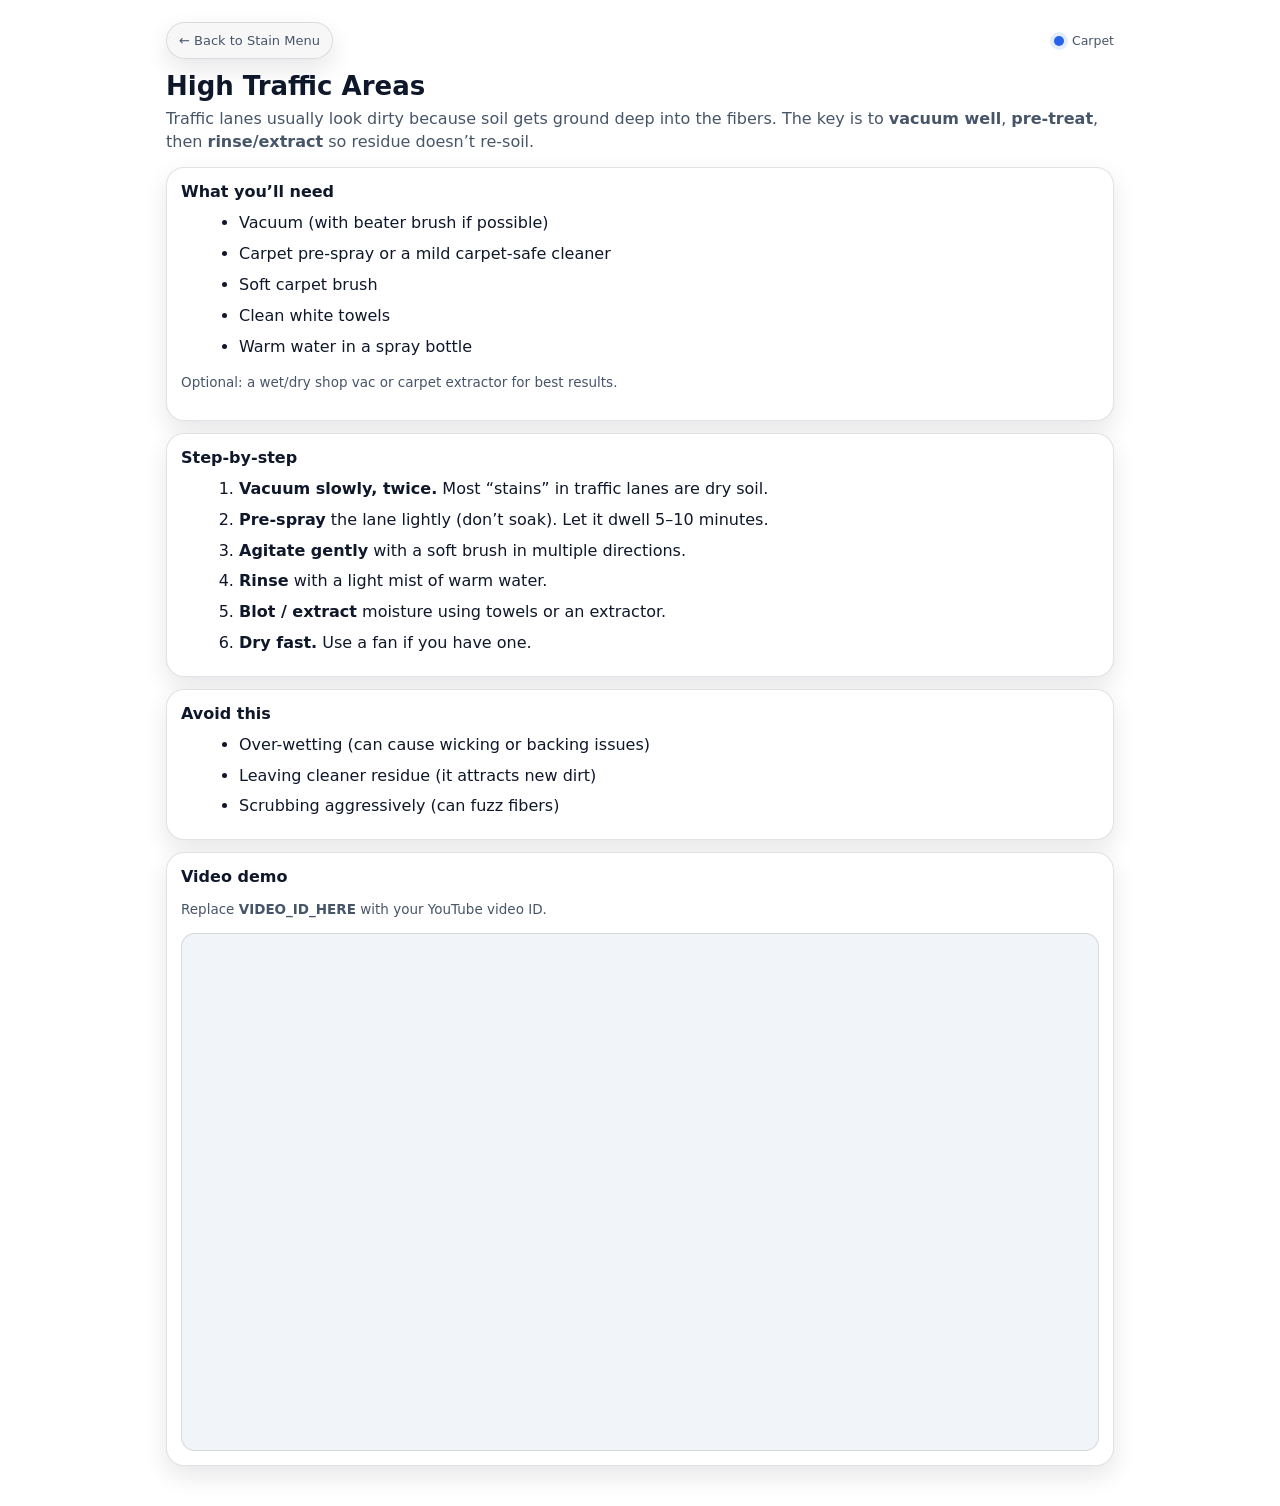
==== stains/high-traffic.html @ fb942493 "Add files via upload" ====
<!doctype html>
<html lang="en">
<head>
  <meta charset="utf-8" />
  <meta name="viewport" content="width=device-width, initial-scale=1" />
  <title>High Traffic Areas | Captain Clean</title>

  <!-- Shared CSS (Option B) -->
  <link rel="stylesheet" href="../css/styles.css">
</head>

<body>
  <div class="wrap">

    <div class="pageTop">
      <a class="back" href="../index.html">← Back to Stain Menu</a>
      <div class="badge"><span class="dot"></span><span>Carpet</span></div>
    </div>

    <!-- OPTIONAL LOGO (uncomment when you add /assets/captain-clean-logo.png)
    <a href="../index.html" class="headerBrand" style="margin-bottom:10px;">
      <img src="../assets/captain-clean-logo.png" alt="Captain Clean">
    </a>
    -->

    <h1 class="h1">High Traffic Areas</h1>
    <p class="sub">
      Traffic lanes usually look dirty because soil gets ground deep into the fibers. The key is to
      <b>vacuum well</b>, <b>pre-treat</b>, then <b>rinse/extract</b> so residue doesn’t re-soil.
    </p>

    <div class="card section">
      <h2>What you’ll need</h2>
      <ul>
        <li>Vacuum (with beater brush if possible)</li>
        <li>Carpet pre-spray or a mild carpet-safe cleaner</li>
        <li>Soft carpet brush</li>
        <li>Clean white towels</li>
        <li>Warm water in a spray bottle</li>
      </ul>
      <p class="note">Optional: a wet/dry shop vac or carpet extractor for best results.</p>
    </div>

    <div class="card section">
      <h2>Step-by-step</h2>
      <ol>
        <li><b>Vacuum slowly, twice.</b> Most “stains” in traffic lanes are dry soil.</li>
        <li><b>Pre-spray</b> the lane lightly (don’t soak). Let it dwell 5–10 minutes.</li>
        <li><b>Agitate gently</b> with a soft brush in multiple directions.</li>
        <li><b>Rinse</b> with a light mist of warm water.</li>
        <li><b>Blot / extract</b> moisture using towels or an extractor.</li>
        <li><b>Dry fast.</b> Use a fan if you have one.</li>
      </ol>
    </div>

    <div class="card section">
      <h2>Avoid this</h2>
      <ul>
        <li>Over-wetting (can cause wicking or backing issues)</li>
        <li>Leaving cleaner residue (it attracts new dirt)</li>
        <li>Scrubbing aggressively (can fuzz fibers)</li>
      </ul>
    </div>

    <div class="card section">
      <h2>Video demo</h2>
      <p class="note">Replace <b>VIDEO_ID_HERE</b> with your YouTube video ID.</p>
      <div class="videoWrap">
        <iframe
          src="https://www.youtube.com/embed/VIDEO_ID_HERE"
          title="High Traffic Areas Cleaning Demo"
          frameborder="0"
          allow="accelerometer; autoplay; clipboard-write; encrypted-media; gyroscope; picture-in-picture"
          allowfullscreen></iframe>
      </div>
    </div>

  </div>
</body>
</html>
---- css/styles.css ----
/* Captain Clean - Shared Styles (White Theme) */

/* ===== Theme ===== */
:root{
  --bg:#ffffff;
  --card:#ffffff;
  --text:#0f172a;          /* near-black */
  --muted:#475569;         /* slate */
  --accent:#2563eb;        /* blue */

  --border:rgba(15,23,42,.12);
  --shadow: 0 10px 25px rgba(15,23,42,.10);
  --radius:18px;
}

*{ box-sizing:border-box; }
a{ color:inherit; text-decoration:none; }

body{
  margin:0;
  font-family: system-ui, -apple-system, Segoe UI, Roboto, Helvetica, Arial, sans-serif;
  background: var(--bg);
  color: var(--text);
  min-height:100vh;
}

/* ===== Layout ===== */
.wrap{
  max-width:980px;
  margin:0 auto;
  padding:22px 16px 40px;
}
@media (max-width:420px){
  .wrap{ padding:18px 14px 36px; }
}

/* ===== UI bits ===== */
.dot{
  width:10px;
  height:10px;
  border-radius:50%;
  background: var(--accent);
  box-shadow: 0 0 0 4px rgba(37,99,235,.12);
}

/* Pills / Buttons */
.pill, .back{
  display:inline-flex;
  align-items:center;
  gap:8px;
  padding:10px 12px;
  border:1px solid var(--border);
  background: rgba(15,23,42,.03);
  border-radius:999px;
  box-shadow: var(--shadow);
  color: var(--muted);
  font-size:13px;
  white-space:nowrap;
}
.pill strong{ color: var(--text); }

/* Cards */
.card{
  background: var(--card);
  border: 1px solid var(--border);
  border-radius: var(--radius);
  box-shadow: var(--shadow);
}

/* Optional logo header */
.headerBrand{
  display:flex;
  align-items:center;
  gap:12px;
  margin-bottom:8px;
}
.headerBrand img{
  height:44px;
  width:auto;
  display:block;
}

/* ===== HOME PAGE ===== */
.top{
  display:flex;
  align-items:flex-start;
  justify-content:space-between;
  gap:14px;
  margin-bottom:18px;
}

.brand{
  display:flex;
  flex-direction:column;
  gap:6px;
}

.title{
  font-size:28px;
  font-weight:800;
  letter-spacing:.2px;
  margin:0;
}

.subtitle{
  margin:0;
  color:var(--muted);
  font-size:14.5px;
  line-height:1.4;
  max-width:52ch;
}

@media (min-width:720px){
  .title{ font-size:34px; }
}

.grid{
  display:grid;
  grid-template-columns: repeat(2, minmax(0, 1fr));
  gap:12px;
  margin-top:14px;
}
@media (min-width:720px){
  .grid{
    grid-template-columns: repeat(3, minmax(0, 1fr));
    gap:14px;
  }
}

/* "Tile" = clickable card */
.tile{
  padding:14px 14px 12px;
  min-height:110px;
  display:flex;
  flex-direction:column;
  justify-content:space-between;
  transition: transform .12s ease, border-color .12s ease;
}
.tile:hover{
  transform: translateY(-2px);
  border-color: rgba(37,99,235,.28);
}
.tile:active{ transform: translateY(0px); }

.tile h3{
  margin:0;
  font-size:16px;
  font-weight:800;
  line-height:1.2;
}

.tile p{
  margin:8px 0 0;
  color:var(--muted);
  font-size:13.5px;
  line-height:1.35;
}

.tag{
  margin-top:12px;
  display:inline-flex;
  align-items:center;
  gap:8px;
  font-size:12.5px;
  color:var(--muted);
}

/* Footer box on home page */
.footerBox{
  margin-top:18px;
  padding:14px;
  border:1px solid var(--border);
  background: rgba(15,23,42,.03);
  border-radius: var(--radius);
  color:var(--muted);
  font-size:13.5px;
  line-height:1.45;
}
.footerBox b{ color:var(--text); }

.smallLinks{
  margin-top:8px;
  display:flex;
  gap:10px;
  flex-wrap:wrap;
}
.smallLinks a{
  padding:8px 10px;
  border-radius:999px;
  border:1px solid var(--border);
  background: rgba(15,23,42,.03);
  color:var(--text);
  font-size:12.5px;
}

/* ===== STAIN PAGES ===== */
.pageTop{
  display:flex;
  align-items:center;
  justify-content:space-between;
  gap:12px;
  margin-bottom:12px;
}

.h1{
  margin:10px 0 6px;
  font-size:26px;
  font-weight:900;
}

.sub{
  margin:0 0 14px;
  color:var(--muted);
  line-height:1.45;
}

.section{
  padding:14px;
  margin-top:12px;
}

.section h2{
  margin:0 0 10px;
  font-size:16px;
}

.section ul, .section ol{
  margin:8px 0 0 18px;
  line-height:1.55;
}

.section li{
  margin:6px 0;
}

.note{
  color:var(--muted);
  font-size:13.5px;
  line-height:1.45;
}

.badge{
  display:inline-flex;
  align-items:center;
  gap:8px;
  color:var(--muted);
  font-size:12.5px;
}

/* YouTube embed */
.videoWrap{
  position:relative;
  padding-top:56.25%;
  border-radius:14px;
  overflow:hidden;
  border:1px solid var(--border);
  background:#f1f5f9;
}
.videoWrap iframe{
  position:absolute;
  top:0; left:0;
  width:100%;
  height:100%;
}
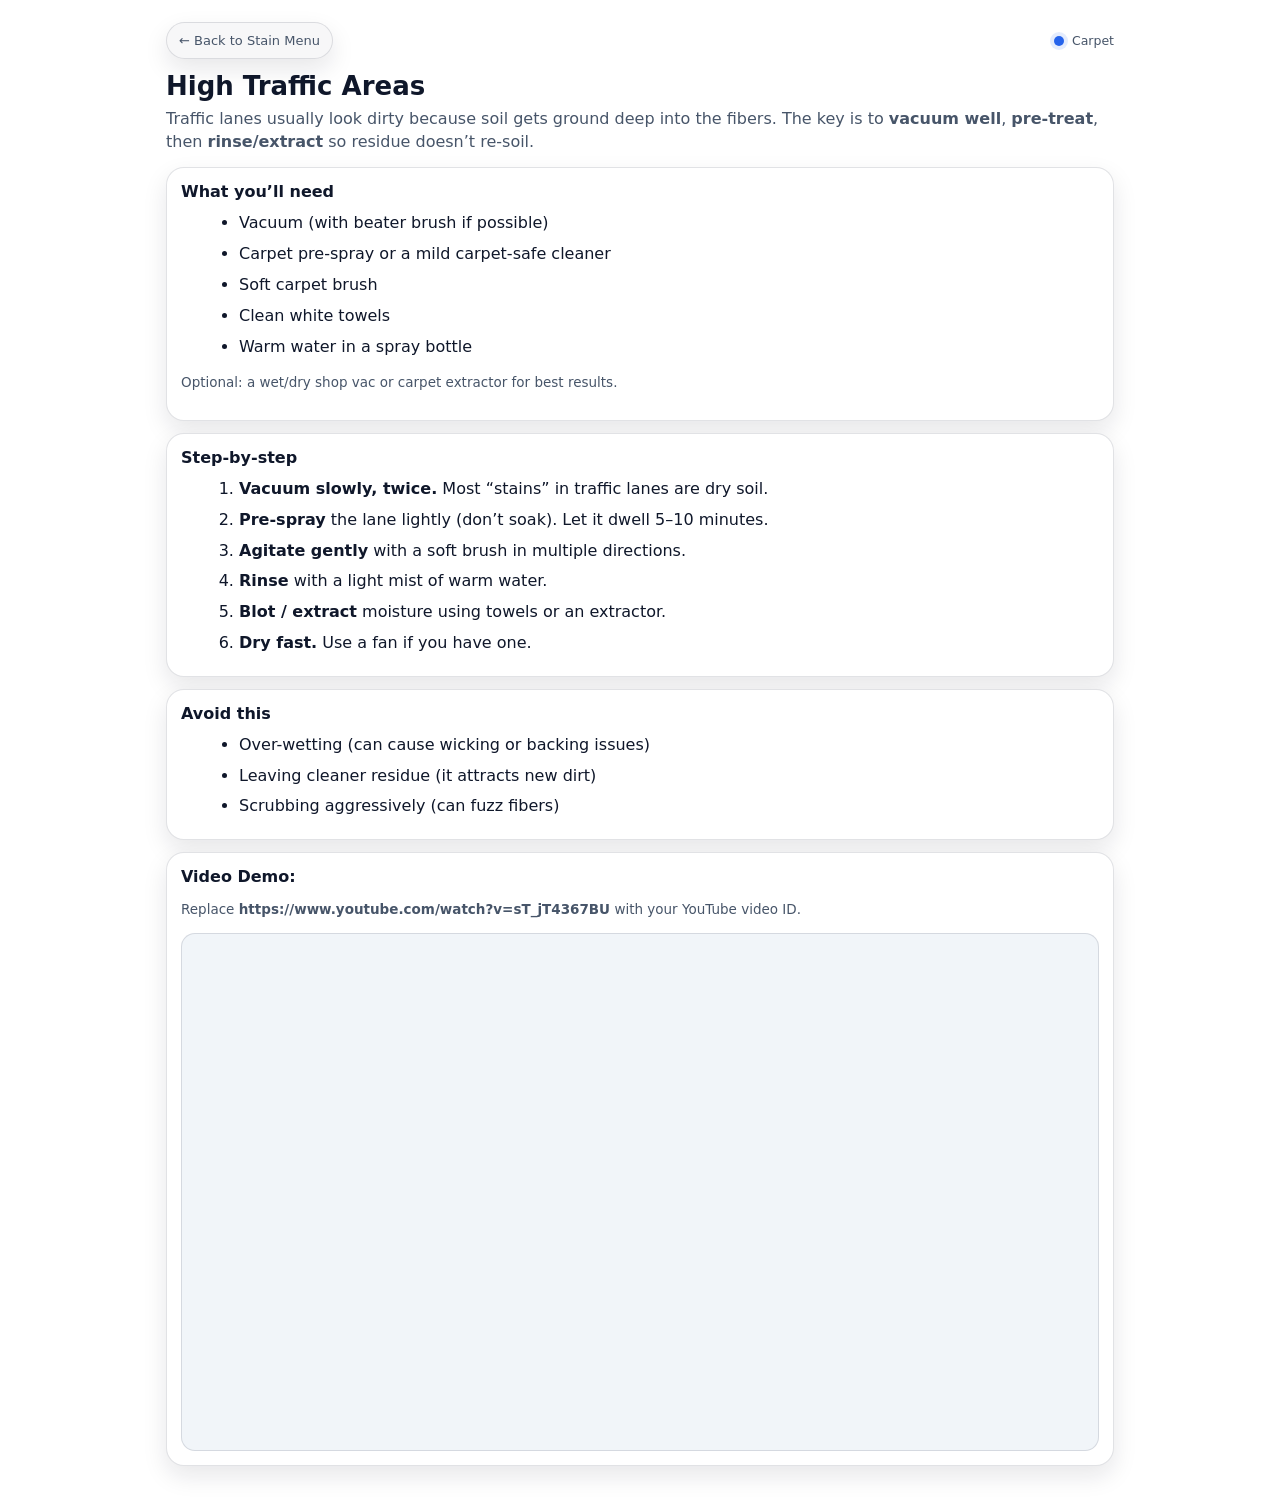
==== commit 5f777a32: "Update high-traffic.html" ====
--- a/stains/high-traffic.html
+++ b/stains/high-traffic.html
@@ -63,11 +63,11 @@
     </div>
 
     <div class="card section">
-      <h2>Video demo</h2>
-      <p class="note">Replace <b>VIDEO_ID_HERE</b> with your YouTube video ID.</p>
+      <h2>Video Demo:</h2>
+      <p class="note">Replace <b>https://www.youtube.com/watch?v=sT_jT4367BU</b> with your YouTube video ID.</p>
       <div class="videoWrap">
         <iframe
-          src="https://www.youtube.com/embed/VIDEO_ID_HERE"
+          src="https://www.youtube.com/embed/https://www.youtube.com/watch?v=sT_jT4367BU"
           title="High Traffic Areas Cleaning Demo"
           frameborder="0"
           allow="accelerometer; autoplay; clipboard-write; encrypted-media; gyroscope; picture-in-picture"
@@ -78,3 +78,4 @@
   </div>
 </body>
 </html>
+
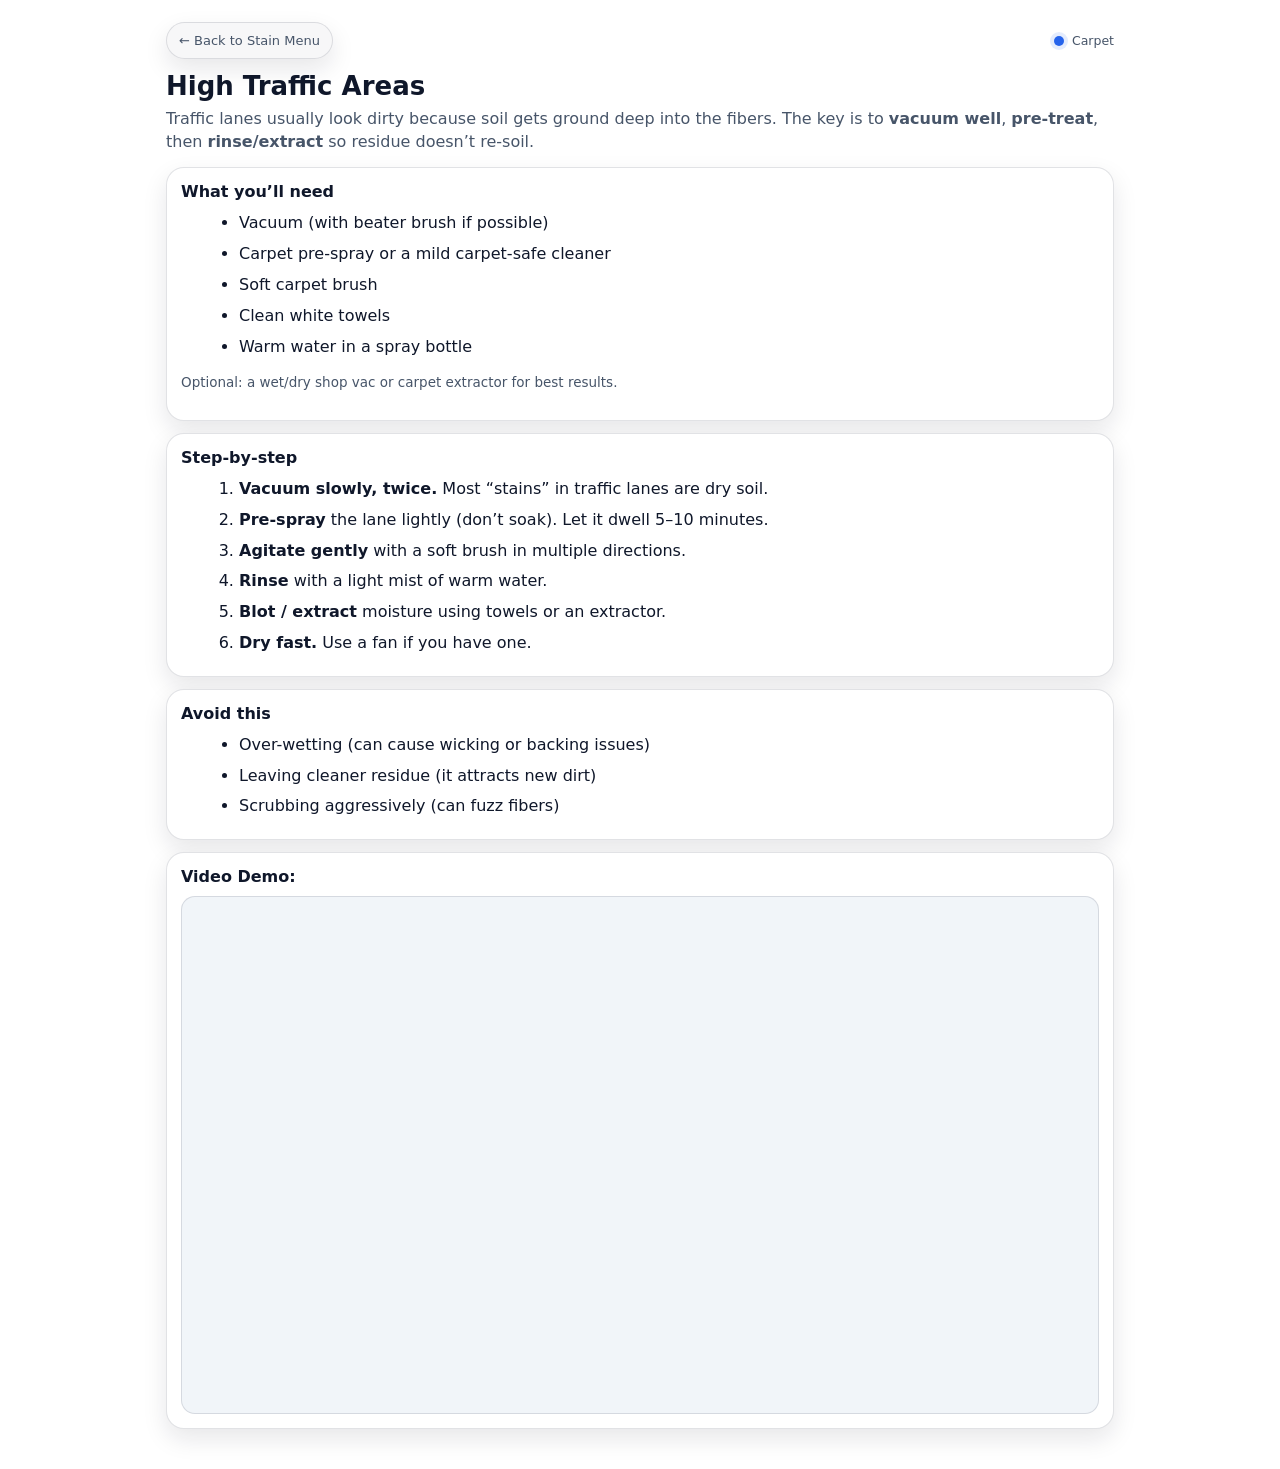
==== commit 139513b2: "Update high-traffic.html" ====
--- a/stains/high-traffic.html
+++ b/stains/high-traffic.html
@@ -16,12 +16,6 @@
       <a class="back" href="../index.html">← Back to Stain Menu</a>
       <div class="badge"><span class="dot"></span><span>Carpet</span></div>
     </div>
-
-    <!-- OPTIONAL LOGO (uncomment when you add /assets/captain-clean-logo.png)
-    <a href="../index.html" class="headerBrand" style="margin-bottom:10px;">
-      <img src="../assets/captain-clean-logo.png" alt="Captain Clean">
-    </a>
-    -->
 
     <h1 class="h1">High Traffic Areas</h1>
     <p class="sub">
@@ -64,10 +58,9 @@
 
     <div class="card section">
       <h2>Video Demo:</h2>
-      <p class="note">Replace <b>https://www.youtube.com/watch?v=sT_jT4367BU</b> with your YouTube video ID.</p>
       <div class="videoWrap">
         <iframe
-          src="https://www.youtube.com/embed/https://www.youtube.com/watch?v=sT_jT4367BU"
+          src="https://www.youtube.com/embed/sT_jT4367BU"
           title="High Traffic Areas Cleaning Demo"
           frameborder="0"
           allow="accelerometer; autoplay; clipboard-write; encrypted-media; gyroscope; picture-in-picture"
@@ -78,4 +71,3 @@
   </div>
 </body>
 </html>
-
